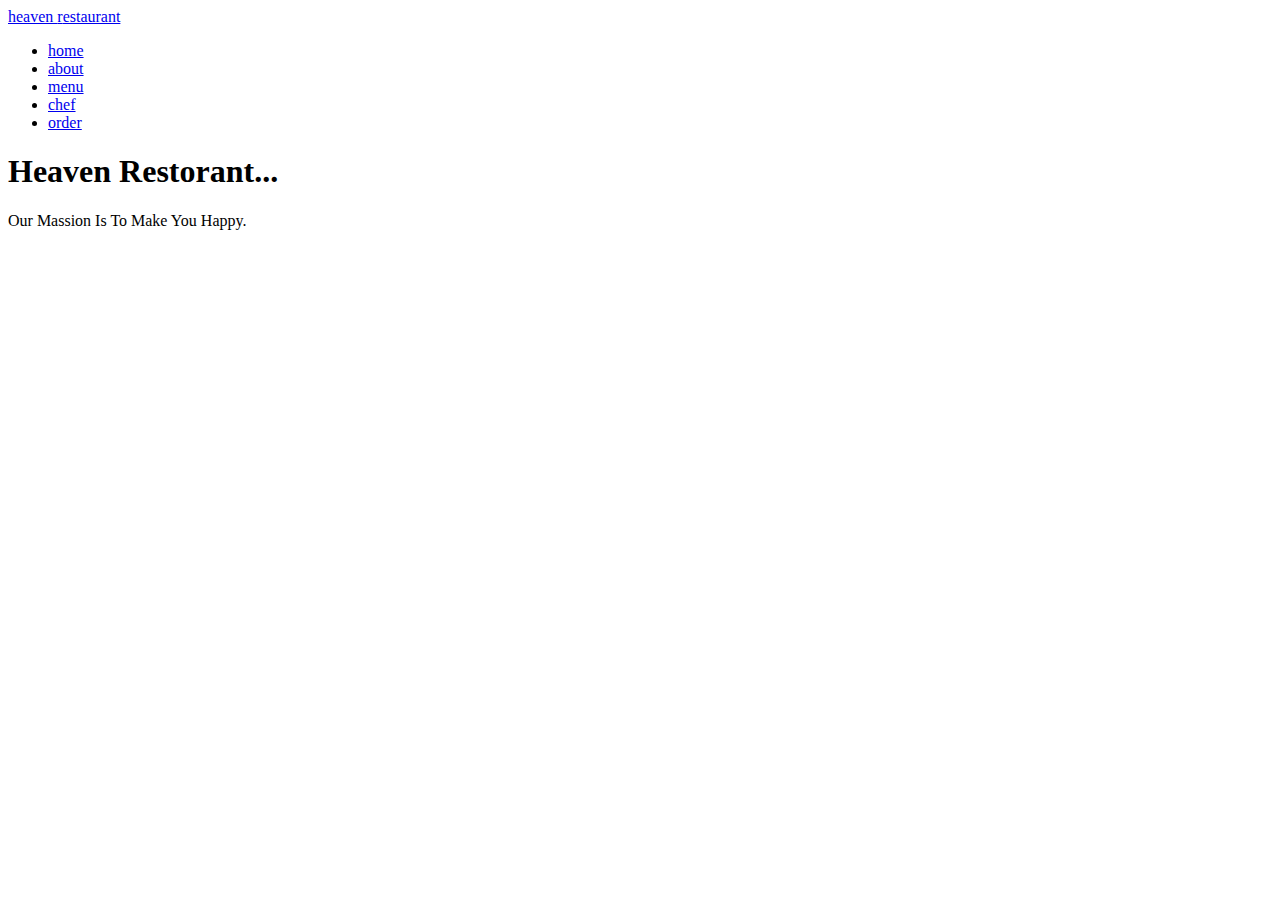
==== index.html @ de18f482 "Add files via upload" ====
<!DOCTYPE html>
<html lang="en">
<head>
    <meta charset="UTF-8">
    <meta http-equiv="X-UA-Compatible" content="IE=edge">
    <meta name="viewport" content="width=device-width, initial-scale=1.0">
    <title>heaven restaurant</title>
    <!-- main css file -->
    <link rel="stylesheet" href="css/master.css">
    <!-- font awesome library -->
    <link rel="stylesheet" href="css/all.min.css">
    <!-- to render elemnts -->
    <link rel="stylesheet" href="css/normalize.css">
    <!-- google fonts -->
    <link rel="preconnect" href="https://fonts.gstatic.com">
    <link 
       href="https://fonts.googleapis.com/css2?family=Work+Sans:wght@200;300;400;500;600;700;800&display=swap"
       rel="stylesheet">
    
</head>
<body>
    <!-- start header -->
    <section>
    <div class=header>
        <div class="container">
            <a href="index.html"class="brand"><span>h</span>eaven <span>r</span>estaurant</a>
                <div class=links>
                    <span class="icon">
                        <span></span>
                        <span></span>
                        <span></span>
                    </span>
                    <ul>
                        <li><a href="index.html">home</a></li>
                        <li><a href="index2.html">about</a></li>
                        <li><a href="index3.html">menu</a></li>
                        <li><a href="index4.html">chef</a></li>
                        <li><a href="order.html">order</a></li>
                    </ul>
                </div>
        </div>
    </div>
        <!-- start landing -->
        <div class="landing">
            <div class="intro">
                <h1>Heaven Restorant...</h1>
                <p>Our Massion Is To Make You Happy.</p>
            </div>
        </div>
    </section>
</body>
</html>
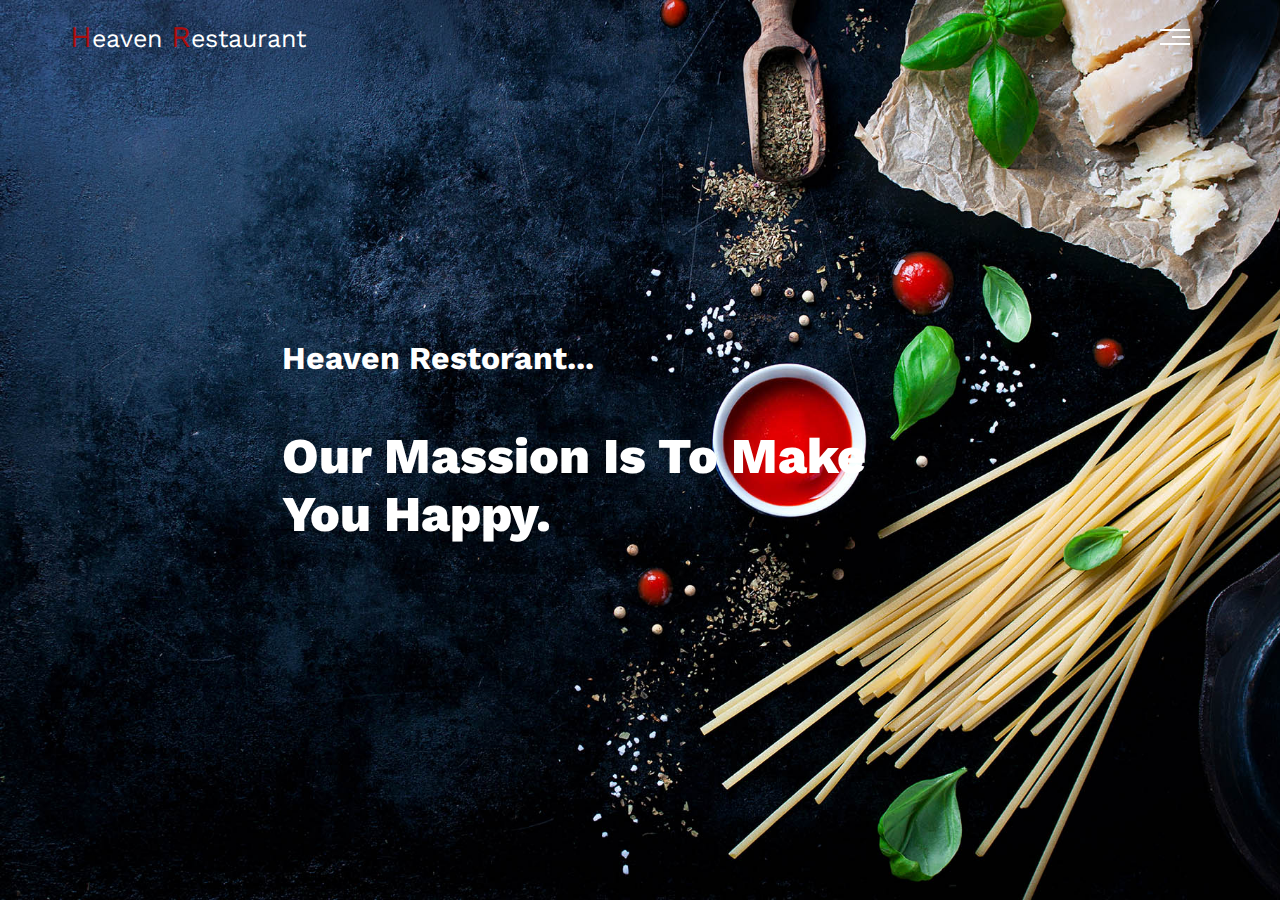
==== commit 576999ca: "Update index.html" ====
--- a/index.html
+++ b/index.html
@@ -6,7 +6,7 @@
     <meta name="viewport" content="width=device-width, initial-scale=1.0">
     <title>heaven restaurant</title>
     <!-- main css file -->
-    <link rel="stylesheet" href="css/master.css">
+    <link rel="stylesheet" href="css/index.css">
     <!-- font awesome library -->
     <link rel="stylesheet" href="css/all.min.css">
     <!-- to render elemnts -->
@@ -49,4 +49,4 @@
         </div>
     </section>
 </body>
-</html>+</html>
--- a/css/index.css
+++ b/css/index.css
@@ -0,0 +1,155 @@
+/* global rules */
+*{
+    -webkit-box-sizing: border-box;
+    -moz-box-sizing: border-box;
+    box-sizing: border-box;
+}
+body{
+    font-family: 'Work Sans', sans-serif;
+}
+
+.container{
+    
+    margin-right: auto;
+    margin-left: auto;
+
+    padding-left: 15px;
+    padding-right: 15px;
+}
+@media (min-width:400px){
+    .container{
+        width:380px;
+    }
+}
+@media (min-width:600px){
+    .container{
+        width:577px;
+    }
+}
+@media (min-width:990px){
+    .container{
+        width:970px;
+    }
+}
+@media (min-width:1200px){
+    .container{
+        width:1170px;
+    }
+}
+/* start header */
+.header{
+    padding: 20px;
+}
+.header .container{
+    display: flex;
+    justify-content: space-between;
+    align-items: center;
+}
+.links{
+    position: relative;
+}
+.header .links ul{
+    list-style-type:none;
+    padding: 0;
+    margin: 0;
+    background-color: rgb(148, 142, 142);
+    opacity: .9;
+    position: absolute;
+    right: 0;
+    min-width: 150px;
+    top:100% ;
+    display:none;
+
+}
+.header .links ul li a{
+    display:block;
+    padding: 15px;
+    text-decoration: none;
+    text-transform:capitalize;
+    color: white;
+    transition: .3s;
+    -webkit-transition:;
+    -moz-transition:;
+    -ms-transition:;
+    -o-transition:;
+}
+.header .links ul li a:hover{
+    padding-left: 25px;
+    color:rgb(172, 13, 13);
+    border-bottom: 2px solid rgb(172, 13, 13) ;
+}
+.header .links:hover .icon span:nth-child(2){
+    width: 100%;
+}
+.header .links:hover ul{
+        display: inline-block;
+}
+.header .container .brand{
+    text-transform: capitalize;
+    font-size: 25px;
+    text-decoration: none;
+    color:white;
+}
+.header .container .brand:hover{
+    color:rgb(172, 13, 13);
+}
+.header .container .brand span{
+    font-size: 30px;
+    color: rgb(172, 13, 13);
+}
+.header .container .links{
+    width: 50px;
+}
+.header .container .icon{
+    width:30px;
+    display: flex;
+    flex-wrap: wrap;
+    justify-content: flex-end;
+} 
+.header .container .icon span{
+    background-color: white;
+    height: 2px;
+}
+.header .container .icon span:first-child{
+    width: 100%;
+    margin-bottom: 5px;
+}
+.header .container .icon span:nth-child(2){
+    width: 60%;
+    margin-bottom: 5px;
+    transition: .3s;
+    -webkit-transition:;
+    -moz-transition:;
+    -ms-transition:;
+    -o-transition:;
+}
+.header .container .icon span:last-child{
+    margin-bottom: 0px;
+    width: 100%;
+}
+
+/* start landing */
+section{
+    background-image: url(slider-image3.jpg);
+    background-size:cover ;
+    height:100vh;
+    
+}
+
+.landing .intro{
+    position: absolute;
+    left:48%;
+    top:50%;
+    transform: translate(-50%, -48%);
+    -webkit-transform: translate(-50%, -48%);
+    -moz-transform: translate(-50%, -48%);
+    -ms-transform: translate(-50%, -48%);
+    -o-transform: translate(-50%, -48%);
+    color: white;
+}
+
+
+p{
+    font-weight: 800;
+    font-size: 50px;
+}
--- a/css/all.min.css
+++ b/css/all.min.css
@@ -0,0 +1,5 @@
+/*!
+ * Font Awesome Free 5.15.3 by @fontawesome - https://fontawesome.com
+ * License - https://fontawesome.com/license/free (Icons: CC BY 4.0, Fonts: SIL OFL 1.1, Code: MIT License)
+ */
+.fa,.fab,.fad,.fal,.far,.fas{-moz-osx-font-smoothing:grayscale;-webkit-font-smoothing:antialiased;display:inline-block;font-style:normal;font-variant:normal;text-rendering:auto;line-height:1}.fa-lg{font-size:1.33333em;line-height:.75em;vertical-align:-.0667em}.fa-xs{font-size:.75em}.fa-sm{font-size:.875em}.fa-1x{font-size:1em}.fa-2x{font-size:2em}.fa-3x{font-size:3em}.fa-4x{font-size:4em}.fa-5x{font-size:5em}.fa-6x{font-size:6em}.fa-7x{font-size:7em}.fa-8x{font-size:8em}.fa-9x{font-size:9em}.fa-10x{font-size:10em}.fa-fw{text-align:center;width:1.25em}.fa-ul{list-style-type:none;margin-left:2.5em;padding-left:0}.fa-ul>li{position:relative}.fa-li{left:-2em;position:absolute;text-align:center;width:2em;line-height:inherit}.fa-border{border:.08em solid #eee;border-radius:.1em;padding:.2em .25em .15em}.fa-pull-left{float:left}.fa-pull-right{float:right}.fa.fa-pull-left,.fab.fa-pull-left,.fal.fa-pull-left,.far.fa-pull-left,.fas.fa-pull-left{margin-right:.3em}.fa.fa-pull-right,.fab.fa-pull-right,.fal.fa-pull-right,.far.fa-pull-right,.fas.fa-pull-right{margin-left:.3em}.fa-spin{-webkit-animation:fa-spin 2s linear infinite;animation:fa-spin 2s linear infinite}.fa-pulse{-webkit-animation:fa-spin 1s steps(8) infinite;animation:fa-spin 1s steps(8) infinite}@-webkit-keyframes fa-spin{0%{-webkit-transform:rotate(0deg);transform:rotate(0deg)}to{-webkit-transform:rotate(1turn);transform:rotate(1turn)}}@keyframes fa-spin{0%{-webkit-transform:rotate(0deg);transform:rotate(0deg)}to{-webkit-transform:rotate(1turn);transform:rotate(1turn)}}.fa-rotate-90{-ms-filter:"progid:DXImageTransform.Microsoft.BasicImage(rotation=1)";-webkit-transform:rotate(90deg);transform:rotate(90deg)}.fa-rotate-180{-ms-filter:"progid:DXImageTransform.Microsoft.BasicImage(rotation=2)";-webkit-transform:rotate(180deg);transform:rotate(180deg)}.fa-rotate-270{-ms-filter:"progid:DXImageTransform.Microsoft.BasicImage(rotation=3)";-webkit-transform:rotate(270deg);transform:rotate(270deg)}.fa-flip-horizontal{-ms-filter:"progid:DXImageTransform.Microsoft.BasicImage(rotation=0, mirror=1)";-webkit-transform:scaleX(-1);transform:scaleX(-1)}.fa-flip-vertical{-webkit-transform:scaleY(-1);transform:scaleY(-1)}.fa-flip-both,.fa-flip-horizontal.fa-flip-vertical,.fa-flip-vertical{-ms-filter:"progid:DXImageTransform.Microsoft.BasicImage(rotation=2, mirror=1)"}.fa-flip-both,.fa-flip-horizontal.fa-flip-vertical{-webkit-transform:scale(-1);transform:scale(-1)}:root .fa-flip-both,:root .fa-flip-horizontal,:root .fa-flip-vertical,:root .fa-rotate-90,:root .fa-rotate-180,:root .fa-rotate-270{-webkit-filter:none;filter:none}.fa-stack{display:inline-block;height:2em;line-height:2em;position:relative;vertical-align:middle;width:2.5em}.fa-stack-1x,.fa-stack-2x{left:0;position:absolute;text-align:center;width:100%}.fa-stack-1x{line-height:inherit}.fa-stack-2x{font-size:2em}.fa-inverse{color:#fff}.fa-500px:before{content:"\f26e"}.fa-accessible-icon:before{content:"\f368"}.fa-accusoft:before{content:"\f369"}.fa-acquisitions-incorporated:before{content:"\f6af"}.fa-ad:before{content:"\f641"}.fa-address-book:before{content:"\f2b9"}.fa-address-card:before{content:"\f2bb"}.fa-adjust:before{content:"\f042"}.fa-adn:before{content:"\f170"}.fa-adversal:before{content:"\f36a"}.fa-affiliatetheme:before{content:"\f36b"}.fa-air-freshener:before{content:"\f5d0"}.fa-airbnb:before{content:"\f834"}.fa-algolia:before{content:"\f36c"}.fa-align-center:before{content:"\f037"}.fa-align-justify:before{content:"\f039"}.fa-align-left:before{content:"\f036"}.fa-align-right:before{content:"\f038"}.fa-alipay:before{content:"\f642"}.fa-allergies:before{content:"\f461"}.fa-amazon:before{content:"\f270"}.fa-amazon-pay:before{content:"\f42c"}.fa-ambulance:before{content:"\f0f9"}.fa-american-sign-language-interpreting:before{content:"\f2a3"}.fa-amilia:before{content:"\f36d"}.fa-anchor:before{content:"\f13d"}.fa-android:before{content:"\f17b"}.fa-angellist:before{content:"\f209"}.fa-angle-double-down:before{content:"\f103"}.fa-angle-double-left:before{content:"\f100"}.fa-angle-double-right:before{content:"\f101"}.fa-angle-double-up:before{content:"\f102"}.fa-angle-down:before{content:"\f107"}.fa-angle-left:before{content:"\f104"}.fa-angle-right:before{content:"\f105"}.fa-angle-up:before{content:"\f106"}.fa-angry:before{content:"\f556"}.fa-angrycreative:before{content:"\f36e"}.fa-angular:before{content:"\f420"}.fa-ankh:before{content:"\f644"}.fa-app-store:before{content:"\f36f"}.fa-app-store-ios:before{content:"\f370"}.fa-apper:before{content:"\f371"}.fa-apple:before{content:"\f179"}.fa-apple-alt:before{content:"\f5d1"}.fa-apple-pay:before{content:"\f415"}.fa-archive:before{content:"\f187"}.fa-archway:before{content:"\f557"}.fa-arrow-alt-circle-down:before{content:"\f358"}.fa-arrow-alt-circle-left:before{content:"\f359"}.fa-arrow-alt-circle-right:before{content:"\f35a"}.fa-arrow-alt-circle-up:before{content:"\f35b"}.fa-arrow-circle-down:before{content:"\f0ab"}.fa-arrow-circle-left:before{content:"\f0a8"}.fa-arrow-circle-right:before{content:"\f0a9"}.fa-arrow-circle-up:before{content:"\f0aa"}.fa-arrow-down:before{content:"\f063"}.fa-arrow-left:before{content:"\f060"}.fa-arrow-right:before{content:"\f061"}.fa-arrow-up:before{content:"\f062"}.fa-arrows-alt:before{content:"\f0b2"}.fa-arrows-alt-h:before{content:"\f337"}.fa-arrows-alt-v:before{content:"\f338"}.fa-artstation:before{content:"\f77a"}.fa-assistive-listening-systems:before{content:"\f2a2"}.fa-asterisk:before{content:"\f069"}.fa-asymmetrik:before{content:"\f372"}.fa-at:before{content:"\f1fa"}.fa-atlas:before{content:"\f558"}.fa-atlassian:before{content:"\f77b"}.fa-atom:before{content:"\f5d2"}.fa-audible:before{content:"\f373"}.fa-audio-description:before{content:"\f29e"}.fa-autoprefixer:before{content:"\f41c"}.fa-avianex:before{content:"\f374"}.fa-aviato:before{content:"\f421"}.fa-award:before{content:"\f559"}.fa-aws:before{content:"\f375"}.fa-baby:before{content:"\f77c"}.fa-baby-carriage:before{content:"\f77d"}.fa-backspace:before{content:"\f55a"}.fa-backward:before{content:"\f04a"}.fa-bacon:before{content:"\f7e5"}.fa-bacteria:before{content:"\e059"}.fa-bacterium:before{content:"\e05a"}.fa-bahai:before{content:"\f666"}.fa-balance-scale:before{content:"\f24e"}.fa-balance-scale-left:before{content:"\f515"}.fa-balance-scale-right:before{content:"\f516"}.fa-ban:before{content:"\f05e"}.fa-band-aid:before{content:"\f462"}.fa-bandcamp:before{content:"\f2d5"}.fa-barcode:before{content:"\f02a"}.fa-bars:before{content:"\f0c9"}.fa-baseball-ball:before{content:"\f433"}.fa-basketball-ball:before{content:"\f434"}.fa-bath:before{content:"\f2cd"}.fa-battery-empty:before{content:"\f244"}.fa-battery-full:before{content:"\f240"}.fa-battery-half:before{content:"\f242"}.fa-battery-quarter:before{content:"\f243"}.fa-battery-three-quarters:before{content:"\f241"}.fa-battle-net:before{content:"\f835"}.fa-bed:before{content:"\f236"}.fa-beer:before{content:"\f0fc"}.fa-behance:before{content:"\f1b4"}.fa-behance-square:before{content:"\f1b5"}.fa-bell:before{content:"\f0f3"}.fa-bell-slash:before{content:"\f1f6"}.fa-bezier-curve:before{content:"\f55b"}.fa-bible:before{content:"\f647"}.fa-bicycle:before{content:"\f206"}.fa-biking:before{content:"\f84a"}.fa-bimobject:before{content:"\f378"}.fa-binoculars:before{content:"\f1e5"}.fa-biohazard:before{content:"\f780"}.fa-birthday-cake:before{content:"\f1fd"}.fa-bitbucket:before{content:"\f171"}.fa-bitcoin:before{content:"\f379"}.fa-bity:before{content:"\f37a"}.fa-black-tie:before{content:"\f27e"}.fa-blackberry:before{content:"\f37b"}.fa-blender:before{content:"\f517"}.fa-blender-phone:before{content:"\f6b6"}.fa-blind:before{content:"\f29d"}.fa-blog:before{content:"\f781"}.fa-blogger:before{content:"\f37c"}.fa-blogger-b:before{content:"\f37d"}.fa-bluetooth:before{content:"\f293"}.fa-bluetooth-b:before{content:"\f294"}.fa-bold:before{content:"\f032"}.fa-bolt:before{content:"\f0e7"}.fa-bomb:before{content:"\f1e2"}.fa-bone:before{content:"\f5d7"}.fa-bong:before{content:"\f55c"}.fa-book:before{content:"\f02d"}.fa-book-dead:before{content:"\f6b7"}.fa-book-medical:before{content:"\f7e6"}.fa-book-open:before{content:"\f518"}.fa-book-reader:before{content:"\f5da"}.fa-bookmark:before{content:"\f02e"}.fa-bootstrap:before{content:"\f836"}.fa-border-all:before{content:"\f84c"}.fa-border-none:before{content:"\f850"}.fa-border-style:before{content:"\f853"}.fa-bowling-ball:before{content:"\f436"}.fa-box:before{content:"\f466"}.fa-box-open:before{content:"\f49e"}.fa-box-tissue:before{content:"\e05b"}.fa-boxes:before{content:"\f468"}.fa-braille:before{content:"\f2a1"}.fa-brain:before{content:"\f5dc"}.fa-bread-slice:before{content:"\f7ec"}.fa-briefcase:before{content:"\f0b1"}.fa-briefcase-medical:before{content:"\f469"}.fa-broadcast-tower:before{content:"\f519"}.fa-broom:before{content:"\f51a"}.fa-brush:before{content:"\f55d"}.fa-btc:before{content:"\f15a"}.fa-buffer:before{content:"\f837"}.fa-bug:before{content:"\f188"}.fa-building:before{content:"\f1ad"}.fa-bullhorn:before{content:"\f0a1"}.fa-bullseye:before{content:"\f140"}.fa-burn:before{content:"\f46a"}.fa-buromobelexperte:before{content:"\f37f"}.fa-bus:before{content:"\f207"}.fa-bus-alt:before{content:"\f55e"}.fa-business-time:before{content:"\f64a"}.fa-buy-n-large:before{content:"\f8a6"}.fa-buysellads:before{content:"\f20d"}.fa-calculator:before{content:"\f1ec"}.fa-calendar:before{content:"\f133"}.fa-calendar-alt:before{content:"\f073"}.fa-calendar-check:before{content:"\f274"}.fa-calendar-day:before{content:"\f783"}.fa-calendar-minus:before{content:"\f272"}.fa-calendar-plus:before{content:"\f271"}.fa-calendar-times:before{content:"\f273"}.fa-calendar-week:before{content:"\f784"}.fa-camera:before{content:"\f030"}.fa-camera-retro:before{content:"\f083"}.fa-campground:before{content:"\f6bb"}.fa-canadian-maple-leaf:before{content:"\f785"}.fa-candy-cane:before{content:"\f786"}.fa-cannabis:before{content:"\f55f"}.fa-capsules:before{content:"\f46b"}.fa-car:before{content:"\f1b9"}.fa-car-alt:before{content:"\f5de"}.fa-car-battery:before{content:"\f5df"}.fa-car-crash:before{content:"\f5e1"}.fa-car-side:before{content:"\f5e4"}.fa-caravan:before{content:"\f8ff"}.fa-caret-down:before{content:"\f0d7"}.fa-caret-left:before{content:"\f0d9"}.fa-caret-right:before{content:"\f0da"}.fa-caret-square-down:before{content:"\f150"}.fa-caret-square-left:before{content:"\f191"}.fa-caret-square-right:before{content:"\f152"}.fa-caret-square-up:before{content:"\f151"}.fa-caret-up:before{content:"\f0d8"}.fa-carrot:before{content:"\f787"}.fa-cart-arrow-down:before{content:"\f218"}.fa-cart-plus:before{content:"\f217"}.fa-cash-register:before{content:"\f788"}.fa-cat:before{content:"\f6be"}.fa-cc-amazon-pay:before{content:"\f42d"}.fa-cc-amex:before{content:"\f1f3"}.fa-cc-apple-pay:before{content:"\f416"}.fa-cc-diners-club:before{content:"\f24c"}.fa-cc-discover:before{content:"\f1f2"}.fa-cc-jcb:before{content:"\f24b"}.fa-cc-mastercard:before{content:"\f1f1"}.fa-cc-paypal:before{content:"\f1f4"}.fa-cc-stripe:before{content:"\f1f5"}.fa-cc-visa:before{content:"\f1f0"}.fa-centercode:before{content:"\f380"}.fa-centos:before{content:"\f789"}.fa-certificate:before{content:"\f0a3"}.fa-chair:before{content:"\f6c0"}.fa-chalkboard:before{content:"\f51b"}.fa-chalkboard-teacher:before{content:"\f51c"}.fa-charging-station:before{content:"\f5e7"}.fa-chart-area:before{content:"\f1fe"}.fa-chart-bar:before{content:"\f080"}.fa-chart-line:before{content:"\f201"}.fa-chart-pie:before{content:"\f200"}.fa-check:before{content:"\f00c"}.fa-check-circle:before{content:"\f058"}.fa-check-double:before{content:"\f560"}.fa-check-square:before{content:"\f14a"}.fa-cheese:before{content:"\f7ef"}.fa-chess:before{content:"\f439"}.fa-chess-bishop:before{content:"\f43a"}.fa-chess-board:before{content:"\f43c"}.fa-chess-king:before{content:"\f43f"}.fa-chess-knight:before{content:"\f441"}.fa-chess-pawn:before{content:"\f443"}.fa-chess-queen:before{content:"\f445"}.fa-chess-rook:before{content:"\f447"}.fa-chevron-circle-down:before{content:"\f13a"}.fa-chevron-circle-left:before{content:"\f137"}.fa-chevron-circle-right:before{content:"\f138"}.fa-chevron-circle-up:before{content:"\f139"}.fa-chevron-down:before{content:"\f078"}.fa-chevron-left:before{content:"\f053"}.fa-chevron-right:before{content:"\f054"}.fa-chevron-up:before{content:"\f077"}.fa-child:before{content:"\f1ae"}.fa-chrome:before{content:"\f268"}.fa-chromecast:before{content:"\f838"}.fa-church:before{content:"\f51d"}.fa-circle:before{content:"\f111"}.fa-circle-notch:before{content:"\f1ce"}.fa-city:before{content:"\f64f"}.fa-clinic-medical:before{content:"\f7f2"}.fa-clipboard:before{content:"\f328"}.fa-clipboard-check:before{content:"\f46c"}.fa-clipboard-list:before{content:"\f46d"}.fa-clock:before{content:"\f017"}.fa-clone:before{content:"\f24d"}.fa-closed-captioning:before{content:"\f20a"}.fa-cloud:before{content:"\f0c2"}.fa-cloud-download-alt:before{content:"\f381"}.fa-cloud-meatball:before{content:"\f73b"}.fa-cloud-moon:before{content:"\f6c3"}.fa-cloud-moon-rain:before{content:"\f73c"}.fa-cloud-rain:before{content:"\f73d"}.fa-cloud-showers-heavy:before{content:"\f740"}.fa-cloud-sun:before{content:"\f6c4"}.fa-cloud-sun-rain:before{content:"\f743"}.fa-cloud-upload-alt:before{content:"\f382"}.fa-cloudflare:before{content:"\e07d"}.fa-cloudscale:before{content:"\f383"}.fa-cloudsmith:before{content:"\f384"}.fa-cloudversify:before{content:"\f385"}.fa-cocktail:before{content:"\f561"}.fa-code:before{content:"\f121"}.fa-code-branch:before{content:"\f126"}.fa-codepen:before{content:"\f1cb"}.fa-codiepie:before{content:"\f284"}.fa-coffee:before{content:"\f0f4"}.fa-cog:before{content:"\f013"}.fa-cogs:before{content:"\f085"}.fa-coins:before{content:"\f51e"}.fa-columns:before{content:"\f0db"}.fa-comment:before{content:"\f075"}.fa-comment-alt:before{content:"\f27a"}.fa-comment-dollar:before{content:"\f651"}.fa-comment-dots:before{content:"\f4ad"}.fa-comment-medical:before{content:"\f7f5"}.fa-comment-slash:before{content:"\f4b3"}.fa-comments:before{content:"\f086"}.fa-comments-dollar:before{content:"\f653"}.fa-compact-disc:before{content:"\f51f"}.fa-compass:before{content:"\f14e"}.fa-compress:before{content:"\f066"}.fa-compress-alt:before{content:"\f422"}.fa-compress-arrows-alt:before{content:"\f78c"}.fa-concierge-bell:before{content:"\f562"}.fa-confluence:before{content:"\f78d"}.fa-connectdevelop:before{content:"\f20e"}.fa-contao:before{content:"\f26d"}.fa-cookie:before{content:"\f563"}.fa-cookie-bite:before{content:"\f564"}.fa-copy:before{content:"\f0c5"}.fa-copyright:before{content:"\f1f9"}.fa-cotton-bureau:before{content:"\f89e"}.fa-couch:before{content:"\f4b8"}.fa-cpanel:before{content:"\f388"}.fa-creative-commons:before{content:"\f25e"}.fa-creative-commons-by:before{content:"\f4e7"}.fa-creative-commons-nc:before{content:"\f4e8"}.fa-creative-commons-nc-eu:before{content:"\f4e9"}.fa-creative-commons-nc-jp:before{content:"\f4ea"}.fa-creative-commons-nd:before{content:"\f4eb"}.fa-creative-commons-pd:before{content:"\f4ec"}.fa-creative-commons-pd-alt:before{content:"\f4ed"}.fa-creative-commons-remix:before{content:"\f4ee"}.fa-creative-commons-sa:before{content:"\f4ef"}.fa-creative-commons-sampling:before{content:"\f4f0"}.fa-creative-commons-sampling-plus:before{content:"\f4f1"}.fa-creative-commons-share:before{content:"\f4f2"}.fa-creative-commons-zero:before{content:"\f4f3"}.fa-credit-card:before{content:"\f09d"}.fa-critical-role:before{content:"\f6c9"}.fa-crop:before{content:"\f125"}.fa-crop-alt:before{content:"\f565"}.fa-cross:before{content:"\f654"}.fa-crosshairs:before{content:"\f05b"}.fa-crow:before{content:"\f520"}.fa-crown:before{content:"\f521"}.fa-crutch:before{content:"\f7f7"}.fa-css3:before{content:"\f13c"}.fa-css3-alt:before{content:"\f38b"}.fa-cube:before{content:"\f1b2"}.fa-cubes:before{content:"\f1b3"}.fa-cut:before{content:"\f0c4"}.fa-cuttlefish:before{content:"\f38c"}.fa-d-and-d:before{content:"\f38d"}.fa-d-and-d-beyond:before{content:"\f6ca"}.fa-dailymotion:before{content:"\e052"}.fa-dashcube:before{content:"\f210"}.fa-database:before{content:"\f1c0"}.fa-deaf:before{content:"\f2a4"}.fa-deezer:before{content:"\e077"}.fa-delicious:before{content:"\f1a5"}.fa-democrat:before{content:"\f747"}.fa-deploydog:before{content:"\f38e"}.fa-deskpro:before{content:"\f38f"}.fa-desktop:before{content:"\f108"}.fa-dev:before{content:"\f6cc"}.fa-deviantart:before{content:"\f1bd"}.fa-dharmachakra:before{content:"\f655"}.fa-dhl:before{content:"\f790"}.fa-diagnoses:before{content:"\f470"}.fa-diaspora:before{content:"\f791"}.fa-dice:before{content:"\f522"}.fa-dice-d20:before{content:"\f6cf"}.fa-dice-d6:before{content:"\f6d1"}.fa-dice-five:before{content:"\f523"}.fa-dice-four:before{content:"\f524"}.fa-dice-one:before{content:"\f525"}.fa-dice-six:before{content:"\f526"}.fa-dice-three:before{content:"\f527"}.fa-dice-two:before{content:"\f528"}.fa-digg:before{content:"\f1a6"}.fa-digital-ocean:before{content:"\f391"}.fa-digital-tachograph:before{content:"\f566"}.fa-directions:before{content:"\f5eb"}.fa-discord:before{content:"\f392"}.fa-discourse:before{content:"\f393"}.fa-disease:before{content:"\f7fa"}.fa-divide:before{content:"\f529"}.fa-dizzy:before{content:"\f567"}.fa-dna:before{content:"\f471"}.fa-dochub:before{content:"\f394"}.fa-docker:before{content:"\f395"}.fa-dog:before{content:"\f6d3"}.fa-dollar-sign:before{content:"\f155"}.fa-dolly:before{content:"\f472"}.fa-dolly-flatbed:before{content:"\f474"}.fa-donate:before{content:"\f4b9"}.fa-door-closed:before{content:"\f52a"}.fa-door-open:before{content:"\f52b"}.fa-dot-circle:before{content:"\f192"}.fa-dove:before{content:"\f4ba"}.fa-download:before{content:"\f019"}.fa-draft2digital:before{content:"\f396"}.fa-drafting-compass:before{content:"\f568"}.fa-dragon:before{content:"\f6d5"}.fa-draw-polygon:before{content:"\f5ee"}.fa-dribbble:before{content:"\f17d"}.fa-dribbble-square:before{content:"\f397"}.fa-dropbox:before{content:"\f16b"}.fa-drum:before{content:"\f569"}.fa-drum-steelpan:before{content:"\f56a"}.fa-drumstick-bite:before{content:"\f6d7"}.fa-drupal:before{content:"\f1a9"}.fa-dumbbell:before{content:"\f44b"}.fa-dumpster:before{content:"\f793"}.fa-dumpster-fire:before{content:"\f794"}.fa-dungeon:before{content:"\f6d9"}.fa-dyalog:before{content:"\f399"}.fa-earlybirds:before{content:"\f39a"}.fa-ebay:before{content:"\f4f4"}.fa-edge:before{content:"\f282"}.fa-edge-legacy:before{content:"\e078"}.fa-edit:before{content:"\f044"}.fa-egg:before{content:"\f7fb"}.fa-eject:before{content:"\f052"}.fa-elementor:before{content:"\f430"}.fa-ellipsis-h:before{content:"\f141"}.fa-ellipsis-v:before{content:"\f142"}.fa-ello:before{content:"\f5f1"}.fa-ember:before{content:"\f423"}.fa-empire:before{content:"\f1d1"}.fa-envelope:before{content:"\f0e0"}.fa-envelope-open:before{content:"\f2b6"}.fa-envelope-open-text:before{content:"\f658"}.fa-envelope-square:before{content:"\f199"}.fa-envira:before{content:"\f299"}.fa-equals:before{content:"\f52c"}.fa-eraser:before{content:"\f12d"}.fa-erlang:before{content:"\f39d"}.fa-ethereum:before{content:"\f42e"}.fa-ethernet:before{content:"\f796"}.fa-etsy:before{content:"\f2d7"}.fa-euro-sign:before{content:"\f153"}.fa-evernote:before{content:"\f839"}.fa-exchange-alt:before{content:"\f362"}.fa-exclamation:before{content:"\f12a"}.fa-exclamation-circle:before{content:"\f06a"}.fa-exclamation-triangle:before{content:"\f071"}.fa-expand:before{content:"\f065"}.fa-expand-alt:before{content:"\f424"}.fa-expand-arrows-alt:before{content:"\f31e"}.fa-expeditedssl:before{content:"\f23e"}.fa-external-link-alt:before{content:"\f35d"}.fa-external-link-square-alt:before{content:"\f360"}.fa-eye:before{content:"\f06e"}.fa-eye-dropper:before{content:"\f1fb"}.fa-eye-slash:before{content:"\f070"}.fa-facebook:before{content:"\f09a"}.fa-facebook-f:before{content:"\f39e"}.fa-facebook-messenger:before{content:"\f39f"}.fa-facebook-square:before{content:"\f082"}.fa-fan:before{content:"\f863"}.fa-fantasy-flight-games:before{content:"\f6dc"}.fa-fast-backward:before{content:"\f049"}.fa-fast-forward:before{content:"\f050"}.fa-faucet:before{content:"\e005"}.fa-fax:before{content:"\f1ac"}.fa-feather:before{content:"\f52d"}.fa-feather-alt:before{content:"\f56b"}.fa-fedex:before{content:"\f797"}.fa-fedora:before{content:"\f798"}.fa-female:before{content:"\f182"}.fa-fighter-jet:before{content:"\f0fb"}.fa-figma:before{content:"\f799"}.fa-file:before{content:"\f15b"}.fa-file-alt:before{content:"\f15c"}.fa-file-archive:before{content:"\f1c6"}.fa-file-audio:before{content:"\f1c7"}.fa-file-code:before{content:"\f1c9"}.fa-file-contract:before{content:"\f56c"}.fa-file-csv:before{content:"\f6dd"}.fa-file-download:before{content:"\f56d"}.fa-file-excel:before{content:"\f1c3"}.fa-file-export:before{content:"\f56e"}.fa-file-image:before{content:"\f1c5"}.fa-file-import:before{content:"\f56f"}.fa-file-invoice:before{content:"\f570"}.fa-file-invoice-dollar:before{content:"\f571"}.fa-file-medical:before{content:"\f477"}.fa-file-medical-alt:before{content:"\f478"}.fa-file-pdf:before{content:"\f1c1"}.fa-file-powerpoint:before{content:"\f1c4"}.fa-file-prescription:before{content:"\f572"}.fa-file-signature:before{content:"\f573"}.fa-file-upload:before{content:"\f574"}.fa-file-video:before{content:"\f1c8"}.fa-file-word:before{content:"\f1c2"}.fa-fill:before{content:"\f575"}.fa-fill-drip:before{content:"\f576"}.fa-film:before{content:"\f008"}.fa-filter:before{content:"\f0b0"}.fa-fingerprint:before{content:"\f577"}.fa-fire:before{content:"\f06d"}.fa-fire-alt:before{content:"\f7e4"}.fa-fire-extinguisher:before{content:"\f134"}.fa-firefox:before{content:"\f269"}.fa-firefox-browser:before{content:"\e007"}.fa-first-aid:before{content:"\f479"}.fa-first-order:before{content:"\f2b0"}.fa-first-order-alt:before{content:"\f50a"}.fa-firstdraft:before{content:"\f3a1"}.fa-fish:before{content:"\f578"}.fa-fist-raised:before{content:"\f6de"}.fa-flag:before{content:"\f024"}.fa-flag-checkered:before{content:"\f11e"}.fa-flag-usa:before{content:"\f74d"}.fa-flask:before{content:"\f0c3"}.fa-flickr:before{content:"\f16e"}.fa-flipboard:before{content:"\f44d"}.fa-flushed:before{content:"\f579"}.fa-fly:before{content:"\f417"}.fa-folder:before{content:"\f07b"}.fa-folder-minus:before{content:"\f65d"}.fa-folder-open:before{content:"\f07c"}.fa-folder-plus:before{content:"\f65e"}.fa-font:before{content:"\f031"}.fa-font-awesome:before{content:"\f2b4"}.fa-font-awesome-alt:before{content:"\f35c"}.fa-font-awesome-flag:before{content:"\f425"}.fa-font-awesome-logo-full:before{content:"\f4e6"}.fa-fonticons:before{content:"\f280"}.fa-fonticons-fi:before{content:"\f3a2"}.fa-football-ball:before{content:"\f44e"}.fa-fort-awesome:before{content:"\f286"}.fa-fort-awesome-alt:before{content:"\f3a3"}.fa-forumbee:before{content:"\f211"}.fa-forward:before{content:"\f04e"}.fa-foursquare:before{content:"\f180"}.fa-free-code-camp:before{content:"\f2c5"}.fa-freebsd:before{content:"\f3a4"}.fa-frog:before{content:"\f52e"}.fa-frown:before{content:"\f119"}.fa-frown-open:before{content:"\f57a"}.fa-fulcrum:before{content:"\f50b"}.fa-funnel-dollar:before{content:"\f662"}.fa-futbol:before{content:"\f1e3"}.fa-galactic-republic:before{content:"\f50c"}.fa-galactic-senate:before{content:"\f50d"}.fa-gamepad:before{content:"\f11b"}.fa-gas-pump:before{content:"\f52f"}.fa-gavel:before{content:"\f0e3"}.fa-gem:before{content:"\f3a5"}.fa-genderless:before{content:"\f22d"}.fa-get-pocket:before{content:"\f265"}.fa-gg:before{content:"\f260"}.fa-gg-circle:before{content:"\f261"}.fa-ghost:before{content:"\f6e2"}.fa-gift:before{content:"\f06b"}.fa-gifts:before{content:"\f79c"}.fa-git:before{content:"\f1d3"}.fa-git-alt:before{content:"\f841"}.fa-git-square:before{content:"\f1d2"}.fa-github:before{content:"\f09b"}.fa-github-alt:before{content:"\f113"}.fa-github-square:before{content:"\f092"}.fa-gitkraken:before{content:"\f3a6"}.fa-gitlab:before{content:"\f296"}.fa-gitter:before{content:"\f426"}.fa-glass-cheers:before{content:"\f79f"}.fa-glass-martini:before{content:"\f000"}.fa-glass-martini-alt:before{content:"\f57b"}.fa-glass-whiskey:before{content:"\f7a0"}.fa-glasses:before{content:"\f530"}.fa-glide:before{content:"\f2a5"}.fa-glide-g:before{content:"\f2a6"}.fa-globe:before{content:"\f0ac"}.fa-globe-africa:before{content:"\f57c"}.fa-globe-americas:before{content:"\f57d"}.fa-globe-asia:before{content:"\f57e"}.fa-globe-europe:before{content:"\f7a2"}.fa-gofore:before{content:"\f3a7"}.fa-golf-ball:before{content:"\f450"}.fa-goodreads:before{content:"\f3a8"}.fa-goodreads-g:before{content:"\f3a9"}.fa-google:before{content:"\f1a0"}.fa-google-drive:before{content:"\f3aa"}.fa-google-pay:before{content:"\e079"}.fa-google-play:before{content:"\f3ab"}.fa-google-plus:before{content:"\f2b3"}.fa-google-plus-g:before{content:"\f0d5"}.fa-google-plus-square:before{content:"\f0d4"}.fa-google-wallet:before{content:"\f1ee"}.fa-gopuram:before{content:"\f664"}.fa-graduation-cap:before{content:"\f19d"}.fa-gratipay:before{content:"\f184"}.fa-grav:before{content:"\f2d6"}.fa-greater-than:before{content:"\f531"}.fa-greater-than-equal:before{content:"\f532"}.fa-grimace:before{content:"\f57f"}.fa-grin:before{content:"\f580"}.fa-grin-alt:before{content:"\f581"}.fa-grin-beam:before{content:"\f582"}.fa-grin-beam-sweat:before{content:"\f583"}.fa-grin-hearts:before{content:"\f584"}.fa-grin-squint:before{content:"\f585"}.fa-grin-squint-tears:before{content:"\f586"}.fa-grin-stars:before{content:"\f587"}.fa-grin-tears:before{content:"\f588"}.fa-grin-tongue:before{content:"\f589"}.fa-grin-tongue-squint:before{content:"\f58a"}.fa-grin-tongue-wink:before{content:"\f58b"}.fa-grin-wink:before{content:"\f58c"}.fa-grip-horizontal:before{content:"\f58d"}.fa-grip-lines:before{content:"\f7a4"}.fa-grip-lines-vertical:before{content:"\f7a5"}.fa-grip-vertical:before{content:"\f58e"}.fa-gripfire:before{content:"\f3ac"}.fa-grunt:before{content:"\f3ad"}.fa-guilded:before{content:"\e07e"}.fa-guitar:before{content:"\f7a6"}.fa-gulp:before{content:"\f3ae"}.fa-h-square:before{content:"\f0fd"}.fa-hacker-news:before{content:"\f1d4"}.fa-hacker-news-square:before{content:"\f3af"}.fa-hackerrank:before{content:"\f5f7"}.fa-hamburger:before{content:"\f805"}.fa-hammer:before{content:"\f6e3"}.fa-hamsa:before{content:"\f665"}.fa-hand-holding:before{content:"\f4bd"}.fa-hand-holding-heart:before{content:"\f4be"}.fa-hand-holding-medical:before{content:"\e05c"}.fa-hand-holding-usd:before{content:"\f4c0"}.fa-hand-holding-water:before{content:"\f4c1"}.fa-hand-lizard:before{content:"\f258"}.fa-hand-middle-finger:before{content:"\f806"}.fa-hand-paper:before{content:"\f256"}.fa-hand-peace:before{content:"\f25b"}.fa-hand-point-down:before{content:"\f0a7"}.fa-hand-point-left:before{content:"\f0a5"}.fa-hand-point-right:before{content:"\f0a4"}.fa-hand-point-up:before{content:"\f0a6"}.fa-hand-pointer:before{content:"\f25a"}.fa-hand-rock:before{content:"\f255"}.fa-hand-scissors:before{content:"\f257"}.fa-hand-sparkles:before{content:"\e05d"}.fa-hand-spock:before{content:"\f259"}.fa-hands:before{content:"\f4c2"}.fa-hands-helping:before{content:"\f4c4"}.fa-hands-wash:before{content:"\e05e"}.fa-handshake:before{content:"\f2b5"}.fa-handshake-alt-slash:before{content:"\e05f"}.fa-handshake-slash:before{content:"\e060"}.fa-hanukiah:before{content:"\f6e6"}.fa-hard-hat:before{content:"\f807"}.fa-hashtag:before{content:"\f292"}.fa-hat-cowboy:before{content:"\f8c0"}.fa-hat-cowboy-side:before{content:"\f8c1"}.fa-hat-wizard:before{content:"\f6e8"}.fa-hdd:before{content:"\f0a0"}.fa-head-side-cough:before{content:"\e061"}.fa-head-side-cough-slash:before{content:"\e062"}.fa-head-side-mask:before{content:"\e063"}.fa-head-side-virus:before{content:"\e064"}.fa-heading:before{content:"\f1dc"}.fa-headphones:before{content:"\f025"}.fa-headphones-alt:before{content:"\f58f"}.fa-headset:before{content:"\f590"}.fa-heart:before{content:"\f004"}.fa-heart-broken:before{content:"\f7a9"}.fa-heartbeat:before{content:"\f21e"}.fa-helicopter:before{content:"\f533"}.fa-highlighter:before{content:"\f591"}.fa-hiking:before{content:"\f6ec"}.fa-hippo:before{content:"\f6ed"}.fa-hips:before{content:"\f452"}.fa-hire-a-helper:before{content:"\f3b0"}.fa-history:before{content:"\f1da"}.fa-hive:before{content:"\e07f"}.fa-hockey-puck:before{content:"\f453"}.fa-holly-berry:before{content:"\f7aa"}.fa-home:before{content:"\f015"}.fa-hooli:before{content:"\f427"}.fa-hornbill:before{content:"\f592"}.fa-horse:before{content:"\f6f0"}.fa-horse-head:before{content:"\f7ab"}.fa-hospital:before{content:"\f0f8"}.fa-hospital-alt:before{content:"\f47d"}.fa-hospital-symbol:before{content:"\f47e"}.fa-hospital-user:before{content:"\f80d"}.fa-hot-tub:before{content:"\f593"}.fa-hotdog:before{content:"\f80f"}.fa-hotel:before{content:"\f594"}.fa-hotjar:before{content:"\f3b1"}.fa-hourglass:before{content:"\f254"}.fa-hourglass-end:before{content:"\f253"}.fa-hourglass-half:before{content:"\f252"}.fa-hourglass-start:before{content:"\f251"}.fa-house-damage:before{content:"\f6f1"}.fa-house-user:before{content:"\e065"}.fa-houzz:before{content:"\f27c"}.fa-hryvnia:before{content:"\f6f2"}.fa-html5:before{content:"\f13b"}.fa-hubspot:before{content:"\f3b2"}.fa-i-cursor:before{content:"\f246"}.fa-ice-cream:before{content:"\f810"}.fa-icicles:before{content:"\f7ad"}.fa-icons:before{content:"\f86d"}.fa-id-badge:before{content:"\f2c1"}.fa-id-card:before{content:"\f2c2"}.fa-id-card-alt:before{content:"\f47f"}.fa-ideal:before{content:"\e013"}.fa-igloo:before{content:"\f7ae"}.fa-image:before{content:"\f03e"}.fa-images:before{content:"\f302"}.fa-imdb:before{content:"\f2d8"}.fa-inbox:before{content:"\f01c"}.fa-indent:before{content:"\f03c"}.fa-industry:before{content:"\f275"}.fa-infinity:before{content:"\f534"}.fa-info:before{content:"\f129"}.fa-info-circle:before{content:"\f05a"}.fa-innosoft:before{content:"\e080"}.fa-instagram:before{content:"\f16d"}.fa-instagram-square:before{content:"\e055"}.fa-instalod:before{content:"\e081"}.fa-intercom:before{content:"\f7af"}.fa-internet-explorer:before{content:"\f26b"}.fa-invision:before{content:"\f7b0"}.fa-ioxhost:before{content:"\f208"}.fa-italic:before{content:"\f033"}.fa-itch-io:before{content:"\f83a"}.fa-itunes:before{content:"\f3b4"}.fa-itunes-note:before{content:"\f3b5"}.fa-java:before{content:"\f4e4"}.fa-jedi:before{content:"\f669"}.fa-jedi-order:before{content:"\f50e"}.fa-jenkins:before{content:"\f3b6"}.fa-jira:before{content:"\f7b1"}.fa-joget:before{content:"\f3b7"}.fa-joint:before{content:"\f595"}.fa-joomla:before{content:"\f1aa"}.fa-journal-whills:before{content:"\f66a"}.fa-js:before{content:"\f3b8"}.fa-js-square:before{content:"\f3b9"}.fa-jsfiddle:before{content:"\f1cc"}.fa-kaaba:before{content:"\f66b"}.fa-kaggle:before{content:"\f5fa"}.fa-key:before{content:"\f084"}.fa-keybase:before{content:"\f4f5"}.fa-keyboard:before{content:"\f11c"}.fa-keycdn:before{content:"\f3ba"}.fa-khanda:before{content:"\f66d"}.fa-kickstarter:before{content:"\f3bb"}.fa-kickstarter-k:before{content:"\f3bc"}.fa-kiss:before{content:"\f596"}.fa-kiss-beam:before{content:"\f597"}.fa-kiss-wink-heart:before{content:"\f598"}.fa-kiwi-bird:before{content:"\f535"}.fa-korvue:before{content:"\f42f"}.fa-landmark:before{content:"\f66f"}.fa-language:before{content:"\f1ab"}.fa-laptop:before{content:"\f109"}.fa-laptop-code:before{content:"\f5fc"}.fa-laptop-house:before{content:"\e066"}.fa-laptop-medical:before{content:"\f812"}.fa-laravel:before{content:"\f3bd"}.fa-lastfm:before{content:"\f202"}.fa-lastfm-square:before{content:"\f203"}.fa-laugh:before{content:"\f599"}.fa-laugh-beam:before{content:"\f59a"}.fa-laugh-squint:before{content:"\f59b"}.fa-laugh-wink:before{content:"\f59c"}.fa-layer-group:before{content:"\f5fd"}.fa-leaf:before{content:"\f06c"}.fa-leanpub:before{content:"\f212"}.fa-lemon:before{content:"\f094"}.fa-less:before{content:"\f41d"}.fa-less-than:before{content:"\f536"}.fa-less-than-equal:before{content:"\f537"}.fa-level-down-alt:before{content:"\f3be"}.fa-level-up-alt:before{content:"\f3bf"}.fa-life-ring:before{content:"\f1cd"}.fa-lightbulb:before{content:"\f0eb"}.fa-line:before{content:"\f3c0"}.fa-link:before{content:"\f0c1"}.fa-linkedin:before{content:"\f08c"}.fa-linkedin-in:before{content:"\f0e1"}.fa-linode:before{content:"\f2b8"}.fa-linux:before{content:"\f17c"}.fa-lira-sign:before{content:"\f195"}.fa-list:before{content:"\f03a"}.fa-list-alt:before{content:"\f022"}.fa-list-ol:before{content:"\f0cb"}.fa-list-ul:before{content:"\f0ca"}.fa-location-arrow:before{content:"\f124"}.fa-lock:before{content:"\f023"}.fa-lock-open:before{content:"\f3c1"}.fa-long-arrow-alt-down:before{content:"\f309"}.fa-long-arrow-alt-left:before{content:"\f30a"}.fa-long-arrow-alt-right:before{content:"\f30b"}.fa-long-arrow-alt-up:before{content:"\f30c"}.fa-low-vision:before{content:"\f2a8"}.fa-luggage-cart:before{content:"\f59d"}.fa-lungs:before{content:"\f604"}.fa-lungs-virus:before{content:"\e067"}.fa-lyft:before{content:"\f3c3"}.fa-magento:before{content:"\f3c4"}.fa-magic:before{content:"\f0d0"}.fa-magnet:before{content:"\f076"}.fa-mail-bulk:before{content:"\f674"}.fa-mailchimp:before{content:"\f59e"}.fa-male:before{content:"\f183"}.fa-mandalorian:before{content:"\f50f"}.fa-map:before{content:"\f279"}.fa-map-marked:before{content:"\f59f"}.fa-map-marked-alt:before{content:"\f5a0"}.fa-map-marker:before{content:"\f041"}.fa-map-marker-alt:before{content:"\f3c5"}.fa-map-pin:before{content:"\f276"}.fa-map-signs:before{content:"\f277"}.fa-markdown:before{content:"\f60f"}.fa-marker:before{content:"\f5a1"}.fa-mars:before{content:"\f222"}.fa-mars-double:before{content:"\f227"}.fa-mars-stroke:before{content:"\f229"}.fa-mars-stroke-h:before{content:"\f22b"}.fa-mars-stroke-v:before{content:"\f22a"}.fa-mask:before{content:"\f6fa"}.fa-mastodon:before{content:"\f4f6"}.fa-maxcdn:before{content:"\f136"}.fa-mdb:before{content:"\f8ca"}.fa-medal:before{content:"\f5a2"}.fa-medapps:before{content:"\f3c6"}.fa-medium:before{content:"\f23a"}.fa-medium-m:before{content:"\f3c7"}.fa-medkit:before{content:"\f0fa"}.fa-medrt:before{content:"\f3c8"}.fa-meetup:before{content:"\f2e0"}.fa-megaport:before{content:"\f5a3"}.fa-meh:before{content:"\f11a"}.fa-meh-blank:before{content:"\f5a4"}.fa-meh-rolling-eyes:before{content:"\f5a5"}.fa-memory:before{content:"\f538"}.fa-mendeley:before{content:"\f7b3"}.fa-menorah:before{content:"\f676"}.fa-mercury:before{content:"\f223"}.fa-meteor:before{content:"\f753"}.fa-microblog:before{content:"\e01a"}.fa-microchip:before{content:"\f2db"}.fa-microphone:before{content:"\f130"}.fa-microphone-alt:before{content:"\f3c9"}.fa-microphone-alt-slash:before{content:"\f539"}.fa-microphone-slash:before{content:"\f131"}.fa-microscope:before{content:"\f610"}.fa-microsoft:before{content:"\f3ca"}.fa-minus:before{content:"\f068"}.fa-minus-circle:before{content:"\f056"}.fa-minus-square:before{content:"\f146"}.fa-mitten:before{content:"\f7b5"}.fa-mix:before{content:"\f3cb"}.fa-mixcloud:before{content:"\f289"}.fa-mixer:before{content:"\e056"}.fa-mizuni:before{content:"\f3cc"}.fa-mobile:before{content:"\f10b"}.fa-mobile-alt:before{content:"\f3cd"}.fa-modx:before{content:"\f285"}.fa-monero:before{content:"\f3d0"}.fa-money-bill:before{content:"\f0d6"}.fa-money-bill-alt:before{content:"\f3d1"}.fa-money-bill-wave:before{content:"\f53a"}.fa-money-bill-wave-alt:before{content:"\f53b"}.fa-money-check:before{content:"\f53c"}.fa-money-check-alt:before{content:"\f53d"}.fa-monument:before{content:"\f5a6"}.fa-moon:before{content:"\f186"}.fa-mortar-pestle:before{content:"\f5a7"}.fa-mosque:before{content:"\f678"}.fa-motorcycle:before{content:"\f21c"}.fa-mountain:before{content:"\f6fc"}.fa-mouse:before{content:"\f8cc"}.fa-mouse-pointer:before{content:"\f245"}.fa-mug-hot:before{content:"\f7b6"}.fa-music:before{content:"\f001"}.fa-napster:before{content:"\f3d2"}.fa-neos:before{content:"\f612"}.fa-network-wired:before{content:"\f6ff"}.fa-neuter:before{content:"\f22c"}.fa-newspaper:before{content:"\f1ea"}.fa-nimblr:before{content:"\f5a8"}.fa-node:before{content:"\f419"}.fa-node-js:before{content:"\f3d3"}.fa-not-equal:before{content:"\f53e"}.fa-notes-medical:before{content:"\f481"}.fa-npm:before{content:"\f3d4"}.fa-ns8:before{content:"\f3d5"}.fa-nutritionix:before{content:"\f3d6"}.fa-object-group:before{content:"\f247"}.fa-object-ungroup:before{content:"\f248"}.fa-octopus-deploy:before{content:"\e082"}.fa-odnoklassniki:before{content:"\f263"}.fa-odnoklassniki-square:before{content:"\f264"}.fa-oil-can:before{content:"\f613"}.fa-old-republic:before{content:"\f510"}.fa-om:before{content:"\f679"}.fa-opencart:before{content:"\f23d"}.fa-openid:before{content:"\f19b"}.fa-opera:before{content:"\f26a"}.fa-optin-monster:before{content:"\f23c"}.fa-orcid:before{content:"\f8d2"}.fa-osi:before{content:"\f41a"}.fa-otter:before{content:"\f700"}.fa-outdent:before{content:"\f03b"}.fa-page4:before{content:"\f3d7"}.fa-pagelines:before{content:"\f18c"}.fa-pager:before{content:"\f815"}.fa-paint-brush:before{content:"\f1fc"}.fa-paint-roller:before{content:"\f5aa"}.fa-palette:before{content:"\f53f"}.fa-palfed:before{content:"\f3d8"}.fa-pallet:before{content:"\f482"}.fa-paper-plane:before{content:"\f1d8"}.fa-paperclip:before{content:"\f0c6"}.fa-parachute-box:before{content:"\f4cd"}.fa-paragraph:before{content:"\f1dd"}.fa-parking:before{content:"\f540"}.fa-passport:before{content:"\f5ab"}.fa-pastafarianism:before{content:"\f67b"}.fa-paste:before{content:"\f0ea"}.fa-patreon:before{content:"\f3d9"}.fa-pause:before{content:"\f04c"}.fa-pause-circle:before{content:"\f28b"}.fa-paw:before{content:"\f1b0"}.fa-paypal:before{content:"\f1ed"}.fa-peace:before{content:"\f67c"}.fa-pen:before{content:"\f304"}.fa-pen-alt:before{content:"\f305"}.fa-pen-fancy:before{content:"\f5ac"}.fa-pen-nib:before{content:"\f5ad"}.fa-pen-square:before{content:"\f14b"}.fa-pencil-alt:before{content:"\f303"}.fa-pencil-ruler:before{content:"\f5ae"}.fa-penny-arcade:before{content:"\f704"}.fa-people-arrows:before{content:"\e068"}.fa-people-carry:before{content:"\f4ce"}.fa-pepper-hot:before{content:"\f816"}.fa-perbyte:before{content:"\e083"}.fa-percent:before{content:"\f295"}.fa-percentage:before{content:"\f541"}.fa-periscope:before{content:"\f3da"}.fa-person-booth:before{content:"\f756"}.fa-phabricator:before{content:"\f3db"}.fa-phoenix-framework:before{content:"\f3dc"}.fa-phoenix-squadron:before{content:"\f511"}.fa-phone:before{content:"\f095"}.fa-phone-alt:before{content:"\f879"}.fa-phone-slash:before{content:"\f3dd"}.fa-phone-square:before{content:"\f098"}.fa-phone-square-alt:before{content:"\f87b"}.fa-phone-volume:before{content:"\f2a0"}.fa-photo-video:before{content:"\f87c"}.fa-php:before{content:"\f457"}.fa-pied-piper:before{content:"\f2ae"}.fa-pied-piper-alt:before{content:"\f1a8"}.fa-pied-piper-hat:before{content:"\f4e5"}.fa-pied-piper-pp:before{content:"\f1a7"}.fa-pied-piper-square:before{content:"\e01e"}.fa-piggy-bank:before{content:"\f4d3"}.fa-pills:before{content:"\f484"}.fa-pinterest:before{content:"\f0d2"}.fa-pinterest-p:before{content:"\f231"}.fa-pinterest-square:before{content:"\f0d3"}.fa-pizza-slice:before{content:"\f818"}.fa-place-of-worship:before{content:"\f67f"}.fa-plane:before{content:"\f072"}.fa-plane-arrival:before{content:"\f5af"}.fa-plane-departure:before{content:"\f5b0"}.fa-plane-slash:before{content:"\e069"}.fa-play:before{content:"\f04b"}.fa-play-circle:before{content:"\f144"}.fa-playstation:before{content:"\f3df"}.fa-plug:before{content:"\f1e6"}.fa-plus:before{content:"\f067"}.fa-plus-circle:before{content:"\f055"}.fa-plus-square:before{content:"\f0fe"}.fa-podcast:before{content:"\f2ce"}.fa-poll:before{content:"\f681"}.fa-poll-h:before{content:"\f682"}.fa-poo:before{content:"\f2fe"}.fa-poo-storm:before{content:"\f75a"}.fa-poop:before{content:"\f619"}.fa-portrait:before{content:"\f3e0"}.fa-pound-sign:before{content:"\f154"}.fa-power-off:before{content:"\f011"}.fa-pray:before{content:"\f683"}.fa-praying-hands:before{content:"\f684"}.fa-prescription:before{content:"\f5b1"}.fa-prescription-bottle:before{content:"\f485"}.fa-prescription-bottle-alt:before{content:"\f486"}.fa-print:before{content:"\f02f"}.fa-procedures:before{content:"\f487"}.fa-product-hunt:before{content:"\f288"}.fa-project-diagram:before{content:"\f542"}.fa-pump-medical:before{content:"\e06a"}.fa-pump-soap:before{content:"\e06b"}.fa-pushed:before{content:"\f3e1"}.fa-puzzle-piece:before{content:"\f12e"}.fa-python:before{content:"\f3e2"}.fa-qq:before{content:"\f1d6"}.fa-qrcode:before{content:"\f029"}.fa-question:before{content:"\f128"}.fa-question-circle:before{content:"\f059"}.fa-quidditch:before{content:"\f458"}.fa-quinscape:before{content:"\f459"}.fa-quora:before{content:"\f2c4"}.fa-quote-left:before{content:"\f10d"}.fa-quote-right:before{content:"\f10e"}.fa-quran:before{content:"\f687"}.fa-r-project:before{content:"\f4f7"}.fa-radiation:before{content:"\f7b9"}.fa-radiation-alt:before{content:"\f7ba"}.fa-rainbow:before{content:"\f75b"}.fa-random:before{content:"\f074"}.fa-raspberry-pi:before{content:"\f7bb"}.fa-ravelry:before{content:"\f2d9"}.fa-react:before{content:"\f41b"}.fa-reacteurope:before{content:"\f75d"}.fa-readme:before{content:"\f4d5"}.fa-rebel:before{content:"\f1d0"}.fa-receipt:before{content:"\f543"}.fa-record-vinyl:before{content:"\f8d9"}.fa-recycle:before{content:"\f1b8"}.fa-red-river:before{content:"\f3e3"}.fa-reddit:before{content:"\f1a1"}.fa-reddit-alien:before{content:"\f281"}.fa-reddit-square:before{content:"\f1a2"}.fa-redhat:before{content:"\f7bc"}.fa-redo:before{content:"\f01e"}.fa-redo-alt:before{content:"\f2f9"}.fa-registered:before{content:"\f25d"}.fa-remove-format:before{content:"\f87d"}.fa-renren:before{content:"\f18b"}.fa-reply:before{content:"\f3e5"}.fa-reply-all:before{content:"\f122"}.fa-replyd:before{content:"\f3e6"}.fa-republican:before{content:"\f75e"}.fa-researchgate:before{content:"\f4f8"}.fa-resolving:before{content:"\f3e7"}.fa-restroom:before{content:"\f7bd"}.fa-retweet:before{content:"\f079"}.fa-rev:before{content:"\f5b2"}.fa-ribbon:before{content:"\f4d6"}.fa-ring:before{content:"\f70b"}.fa-road:before{content:"\f018"}.fa-robot:before{content:"\f544"}.fa-rocket:before{content:"\f135"}.fa-rocketchat:before{content:"\f3e8"}.fa-rockrms:before{content:"\f3e9"}.fa-route:before{content:"\f4d7"}.fa-rss:before{content:"\f09e"}.fa-rss-square:before{content:"\f143"}.fa-ruble-sign:before{content:"\f158"}.fa-ruler:before{content:"\f545"}.fa-ruler-combined:before{content:"\f546"}.fa-ruler-horizontal:before{content:"\f547"}.fa-ruler-vertical:before{content:"\f548"}.fa-running:before{content:"\f70c"}.fa-rupee-sign:before{content:"\f156"}.fa-rust:before{content:"\e07a"}.fa-sad-cry:before{content:"\f5b3"}.fa-sad-tear:before{content:"\f5b4"}.fa-safari:before{content:"\f267"}.fa-salesforce:before{content:"\f83b"}.fa-sass:before{content:"\f41e"}.fa-satellite:before{content:"\f7bf"}.fa-satellite-dish:before{content:"\f7c0"}.fa-save:before{content:"\f0c7"}.fa-schlix:before{content:"\f3ea"}.fa-school:before{content:"\f549"}.fa-screwdriver:before{content:"\f54a"}.fa-scribd:before{content:"\f28a"}.fa-scroll:before{content:"\f70e"}.fa-sd-card:before{content:"\f7c2"}.fa-search:before{content:"\f002"}.fa-search-dollar:before{content:"\f688"}.fa-search-location:before{content:"\f689"}.fa-search-minus:before{content:"\f010"}.fa-search-plus:before{content:"\f00e"}.fa-searchengin:before{content:"\f3eb"}.fa-seedling:before{content:"\f4d8"}.fa-sellcast:before{content:"\f2da"}.fa-sellsy:before{content:"\f213"}.fa-server:before{content:"\f233"}.fa-servicestack:before{content:"\f3ec"}.fa-shapes:before{content:"\f61f"}.fa-share:before{content:"\f064"}.fa-share-alt:before{content:"\f1e0"}.fa-share-alt-square:before{content:"\f1e1"}.fa-share-square:before{content:"\f14d"}.fa-shekel-sign:before{content:"\f20b"}.fa-shield-alt:before{content:"\f3ed"}.fa-shield-virus:before{content:"\e06c"}.fa-ship:before{content:"\f21a"}.fa-shipping-fast:before{content:"\f48b"}.fa-shirtsinbulk:before{content:"\f214"}.fa-shoe-prints:before{content:"\f54b"}.fa-shopify:before{content:"\e057"}.fa-shopping-bag:before{content:"\f290"}.fa-shopping-basket:before{content:"\f291"}.fa-shopping-cart:before{content:"\f07a"}.fa-shopware:before{content:"\f5b5"}.fa-shower:before{content:"\f2cc"}.fa-shuttle-van:before{content:"\f5b6"}.fa-sign:before{content:"\f4d9"}.fa-sign-in-alt:before{content:"\f2f6"}.fa-sign-language:before{content:"\f2a7"}.fa-sign-out-alt:before{content:"\f2f5"}.fa-signal:before{content:"\f012"}.fa-signature:before{content:"\f5b7"}.fa-sim-card:before{content:"\f7c4"}.fa-simplybuilt:before{content:"\f215"}.fa-sink:before{content:"\e06d"}.fa-sistrix:before{content:"\f3ee"}.fa-sitemap:before{content:"\f0e8"}.fa-sith:before{content:"\f512"}.fa-skating:before{content:"\f7c5"}.fa-sketch:before{content:"\f7c6"}.fa-skiing:before{content:"\f7c9"}.fa-skiing-nordic:before{content:"\f7ca"}.fa-skull:before{content:"\f54c"}.fa-skull-crossbones:before{content:"\f714"}.fa-skyatlas:before{content:"\f216"}.fa-skype:before{content:"\f17e"}.fa-slack:before{content:"\f198"}.fa-slack-hash:before{content:"\f3ef"}.fa-slash:before{content:"\f715"}.fa-sleigh:before{content:"\f7cc"}.fa-sliders-h:before{content:"\f1de"}.fa-slideshare:before{content:"\f1e7"}.fa-smile:before{content:"\f118"}.fa-smile-beam:before{content:"\f5b8"}.fa-smile-wink:before{content:"\f4da"}.fa-smog:before{content:"\f75f"}.fa-smoking:before{content:"\f48d"}.fa-smoking-ban:before{content:"\f54d"}.fa-sms:before{content:"\f7cd"}.fa-snapchat:before{content:"\f2ab"}.fa-snapchat-ghost:before{content:"\f2ac"}.fa-snapchat-square:before{content:"\f2ad"}.fa-snowboarding:before{content:"\f7ce"}.fa-snowflake:before{content:"\f2dc"}.fa-snowman:before{content:"\f7d0"}.fa-snowplow:before{content:"\f7d2"}.fa-soap:before{content:"\e06e"}.fa-socks:before{content:"\f696"}.fa-solar-panel:before{content:"\f5ba"}.fa-sort:before{content:"\f0dc"}.fa-sort-alpha-down:before{content:"\f15d"}.fa-sort-alpha-down-alt:before{content:"\f881"}.fa-sort-alpha-up:before{content:"\f15e"}.fa-sort-alpha-up-alt:before{content:"\f882"}.fa-sort-amount-down:before{content:"\f160"}.fa-sort-amount-down-alt:before{content:"\f884"}.fa-sort-amount-up:before{content:"\f161"}.fa-sort-amount-up-alt:before{content:"\f885"}.fa-sort-down:before{content:"\f0dd"}.fa-sort-numeric-down:before{content:"\f162"}.fa-sort-numeric-down-alt:before{content:"\f886"}.fa-sort-numeric-up:before{content:"\f163"}.fa-sort-numeric-up-alt:before{content:"\f887"}.fa-sort-up:before{content:"\f0de"}.fa-soundcloud:before{content:"\f1be"}.fa-sourcetree:before{content:"\f7d3"}.fa-spa:before{content:"\f5bb"}.fa-space-shuttle:before{content:"\f197"}.fa-speakap:before{content:"\f3f3"}.fa-speaker-deck:before{content:"\f83c"}.fa-spell-check:before{content:"\f891"}.fa-spider:before{content:"\f717"}.fa-spinner:before{content:"\f110"}.fa-splotch:before{content:"\f5bc"}.fa-spotify:before{content:"\f1bc"}.fa-spray-can:before{content:"\f5bd"}.fa-square:before{content:"\f0c8"}.fa-square-full:before{content:"\f45c"}.fa-square-root-alt:before{content:"\f698"}.fa-squarespace:before{content:"\f5be"}.fa-stack-exchange:before{content:"\f18d"}.fa-stack-overflow:before{content:"\f16c"}.fa-stackpath:before{content:"\f842"}.fa-stamp:before{content:"\f5bf"}.fa-star:before{content:"\f005"}.fa-star-and-crescent:before{content:"\f699"}.fa-star-half:before{content:"\f089"}.fa-star-half-alt:before{content:"\f5c0"}.fa-star-of-david:before{content:"\f69a"}.fa-star-of-life:before{content:"\f621"}.fa-staylinked:before{content:"\f3f5"}.fa-steam:before{content:"\f1b6"}.fa-steam-square:before{content:"\f1b7"}.fa-steam-symbol:before{content:"\f3f6"}.fa-step-backward:before{content:"\f048"}.fa-step-forward:before{content:"\f051"}.fa-stethoscope:before{content:"\f0f1"}.fa-sticker-mule:before{content:"\f3f7"}.fa-sticky-note:before{content:"\f249"}.fa-stop:before{content:"\f04d"}.fa-stop-circle:before{content:"\f28d"}.fa-stopwatch:before{content:"\f2f2"}.fa-stopwatch-20:before{content:"\e06f"}.fa-store:before{content:"\f54e"}.fa-store-alt:before{content:"\f54f"}.fa-store-alt-slash:before{content:"\e070"}.fa-store-slash:before{content:"\e071"}.fa-strava:before{content:"\f428"}.fa-stream:before{content:"\f550"}.fa-street-view:before{content:"\f21d"}.fa-strikethrough:before{content:"\f0cc"}.fa-stripe:before{content:"\f429"}.fa-stripe-s:before{content:"\f42a"}.fa-stroopwafel:before{content:"\f551"}.fa-studiovinari:before{content:"\f3f8"}.fa-stumbleupon:before{content:"\f1a4"}.fa-stumbleupon-circle:before{content:"\f1a3"}.fa-subscript:before{content:"\f12c"}.fa-subway:before{content:"\f239"}.fa-suitcase:before{content:"\f0f2"}.fa-suitcase-rolling:before{content:"\f5c1"}.fa-sun:before{content:"\f185"}.fa-superpowers:before{content:"\f2dd"}.fa-superscript:before{content:"\f12b"}.fa-supple:before{content:"\f3f9"}.fa-surprise:before{content:"\f5c2"}.fa-suse:before{content:"\f7d6"}.fa-swatchbook:before{content:"\f5c3"}.fa-swift:before{content:"\f8e1"}.fa-swimmer:before{content:"\f5c4"}.fa-swimming-pool:before{content:"\f5c5"}.fa-symfony:before{content:"\f83d"}.fa-synagogue:before{content:"\f69b"}.fa-sync:before{content:"\f021"}.fa-sync-alt:before{content:"\f2f1"}.fa-syringe:before{content:"\f48e"}.fa-table:before{content:"\f0ce"}.fa-table-tennis:before{content:"\f45d"}.fa-tablet:before{content:"\f10a"}.fa-tablet-alt:before{content:"\f3fa"}.fa-tablets:before{content:"\f490"}.fa-tachometer-alt:before{content:"\f3fd"}.fa-tag:before{content:"\f02b"}.fa-tags:before{content:"\f02c"}.fa-tape:before{content:"\f4db"}.fa-tasks:before{content:"\f0ae"}.fa-taxi:before{content:"\f1ba"}.fa-teamspeak:before{content:"\f4f9"}.fa-teeth:before{content:"\f62e"}.fa-teeth-open:before{content:"\f62f"}.fa-telegram:before{content:"\f2c6"}.fa-telegram-plane:before{content:"\f3fe"}.fa-temperature-high:before{content:"\f769"}.fa-temperature-low:before{content:"\f76b"}.fa-tencent-weibo:before{content:"\f1d5"}.fa-tenge:before{content:"\f7d7"}.fa-terminal:before{content:"\f120"}.fa-text-height:before{content:"\f034"}.fa-text-width:before{content:"\f035"}.fa-th:before{content:"\f00a"}.fa-th-large:before{content:"\f009"}.fa-th-list:before{content:"\f00b"}.fa-the-red-yeti:before{content:"\f69d"}.fa-theater-masks:before{content:"\f630"}.fa-themeco:before{content:"\f5c6"}.fa-themeisle:before{content:"\f2b2"}.fa-thermometer:before{content:"\f491"}.fa-thermometer-empty:before{content:"\f2cb"}.fa-thermometer-full:before{content:"\f2c7"}.fa-thermometer-half:before{content:"\f2c9"}.fa-thermometer-quarter:before{content:"\f2ca"}.fa-thermometer-three-quarters:before{content:"\f2c8"}.fa-think-peaks:before{content:"\f731"}.fa-thumbs-down:before{content:"\f165"}.fa-thumbs-up:before{content:"\f164"}.fa-thumbtack:before{content:"\f08d"}.fa-ticket-alt:before{content:"\f3ff"}.fa-tiktok:before{content:"\e07b"}.fa-times:before{content:"\f00d"}.fa-times-circle:before{content:"\f057"}.fa-tint:before{content:"\f043"}.fa-tint-slash:before{content:"\f5c7"}.fa-tired:before{content:"\f5c8"}.fa-toggle-off:before{content:"\f204"}.fa-toggle-on:before{content:"\f205"}.fa-toilet:before{content:"\f7d8"}.fa-toilet-paper:before{content:"\f71e"}.fa-toilet-paper-slash:before{content:"\e072"}.fa-toolbox:before{content:"\f552"}.fa-tools:before{content:"\f7d9"}.fa-tooth:before{content:"\f5c9"}.fa-torah:before{content:"\f6a0"}.fa-torii-gate:before{content:"\f6a1"}.fa-tractor:before{content:"\f722"}.fa-trade-federation:before{content:"\f513"}.fa-trademark:before{content:"\f25c"}.fa-traffic-light:before{content:"\f637"}.fa-trailer:before{content:"\e041"}.fa-train:before{content:"\f238"}.fa-tram:before{content:"\f7da"}.fa-transgender:before{content:"\f224"}.fa-transgender-alt:before{content:"\f225"}.fa-trash:before{content:"\f1f8"}.fa-trash-alt:before{content:"\f2ed"}.fa-trash-restore:before{content:"\f829"}.fa-trash-restore-alt:before{content:"\f82a"}.fa-tree:before{content:"\f1bb"}.fa-trello:before{content:"\f181"}.fa-tripadvisor:before{content:"\f262"}.fa-trophy:before{content:"\f091"}.fa-truck:before{content:"\f0d1"}.fa-truck-loading:before{content:"\f4de"}.fa-truck-monster:before{content:"\f63b"}.fa-truck-moving:before{content:"\f4df"}.fa-truck-pickup:before{content:"\f63c"}.fa-tshirt:before{content:"\f553"}.fa-tty:before{content:"\f1e4"}.fa-tumblr:before{content:"\f173"}.fa-tumblr-square:before{content:"\f174"}.fa-tv:before{content:"\f26c"}.fa-twitch:before{content:"\f1e8"}.fa-twitter:before{content:"\f099"}.fa-twitter-square:before{content:"\f081"}.fa-typo3:before{content:"\f42b"}.fa-uber:before{content:"\f402"}.fa-ubuntu:before{content:"\f7df"}.fa-uikit:before{content:"\f403"}.fa-umbraco:before{content:"\f8e8"}.fa-umbrella:before{content:"\f0e9"}.fa-umbrella-beach:before{content:"\f5ca"}.fa-uncharted:before{content:"\e084"}.fa-underline:before{content:"\f0cd"}.fa-undo:before{content:"\f0e2"}.fa-undo-alt:before{content:"\f2ea"}.fa-uniregistry:before{content:"\f404"}.fa-unity:before{content:"\e049"}.fa-universal-access:before{content:"\f29a"}.fa-university:before{content:"\f19c"}.fa-unlink:before{content:"\f127"}.fa-unlock:before{content:"\f09c"}.fa-unlock-alt:before{content:"\f13e"}.fa-unsplash:before{content:"\e07c"}.fa-untappd:before{content:"\f405"}.fa-upload:before{content:"\f093"}.fa-ups:before{content:"\f7e0"}.fa-usb:before{content:"\f287"}.fa-user:before{content:"\f007"}.fa-user-alt:before{content:"\f406"}.fa-user-alt-slash:before{content:"\f4fa"}.fa-user-astronaut:before{content:"\f4fb"}.fa-user-check:before{content:"\f4fc"}.fa-user-circle:before{content:"\f2bd"}.fa-user-clock:before{content:"\f4fd"}.fa-user-cog:before{content:"\f4fe"}.fa-user-edit:before{content:"\f4ff"}.fa-user-friends:before{content:"\f500"}.fa-user-graduate:before{content:"\f501"}.fa-user-injured:before{content:"\f728"}.fa-user-lock:before{content:"\f502"}.fa-user-md:before{content:"\f0f0"}.fa-user-minus:before{content:"\f503"}.fa-user-ninja:before{content:"\f504"}.fa-user-nurse:before{content:"\f82f"}.fa-user-plus:before{content:"\f234"}.fa-user-secret:before{content:"\f21b"}.fa-user-shield:before{content:"\f505"}.fa-user-slash:before{content:"\f506"}.fa-user-tag:before{content:"\f507"}.fa-user-tie:before{content:"\f508"}.fa-user-times:before{content:"\f235"}.fa-users:before{content:"\f0c0"}.fa-users-cog:before{content:"\f509"}.fa-users-slash:before{content:"\e073"}.fa-usps:before{content:"\f7e1"}.fa-ussunnah:before{content:"\f407"}.fa-utensil-spoon:before{content:"\f2e5"}.fa-utensils:before{content:"\f2e7"}.fa-vaadin:before{content:"\f408"}.fa-vector-square:before{content:"\f5cb"}.fa-venus:before{content:"\f221"}.fa-venus-double:before{content:"\f226"}.fa-venus-mars:before{content:"\f228"}.fa-vest:before{content:"\e085"}.fa-vest-patches:before{content:"\e086"}.fa-viacoin:before{content:"\f237"}.fa-viadeo:before{content:"\f2a9"}.fa-viadeo-square:before{content:"\f2aa"}.fa-vial:before{content:"\f492"}.fa-vials:before{content:"\f493"}.fa-viber:before{content:"\f409"}.fa-video:before{content:"\f03d"}.fa-video-slash:before{content:"\f4e2"}.fa-vihara:before{content:"\f6a7"}.fa-vimeo:before{content:"\f40a"}.fa-vimeo-square:before{content:"\f194"}.fa-vimeo-v:before{content:"\f27d"}.fa-vine:before{content:"\f1ca"}.fa-virus:before{content:"\e074"}.fa-virus-slash:before{content:"\e075"}.fa-viruses:before{content:"\e076"}.fa-vk:before{content:"\f189"}.fa-vnv:before{content:"\f40b"}.fa-voicemail:before{content:"\f897"}.fa-volleyball-ball:before{content:"\f45f"}.fa-volume-down:before{content:"\f027"}.fa-volume-mute:before{content:"\f6a9"}.fa-volume-off:before{content:"\f026"}.fa-volume-up:before{content:"\f028"}.fa-vote-yea:before{content:"\f772"}.fa-vr-cardboard:before{content:"\f729"}.fa-vuejs:before{content:"\f41f"}.fa-walking:before{content:"\f554"}.fa-wallet:before{content:"\f555"}.fa-warehouse:before{content:"\f494"}.fa-watchman-monitoring:before{content:"\e087"}.fa-water:before{content:"\f773"}.fa-wave-square:before{content:"\f83e"}.fa-waze:before{content:"\f83f"}.fa-weebly:before{content:"\f5cc"}.fa-weibo:before{content:"\f18a"}.fa-weight:before{content:"\f496"}.fa-weight-hanging:before{content:"\f5cd"}.fa-weixin:before{content:"\f1d7"}.fa-whatsapp:before{content:"\f232"}.fa-whatsapp-square:before{content:"\f40c"}.fa-wheelchair:before{content:"\f193"}.fa-whmcs:before{content:"\f40d"}.fa-wifi:before{content:"\f1eb"}.fa-wikipedia-w:before{content:"\f266"}.fa-wind:before{content:"\f72e"}.fa-window-close:before{content:"\f410"}.fa-window-maximize:before{content:"\f2d0"}.fa-window-minimize:before{content:"\f2d1"}.fa-window-restore:before{content:"\f2d2"}.fa-windows:before{content:"\f17a"}.fa-wine-bottle:before{content:"\f72f"}.fa-wine-glass:before{content:"\f4e3"}.fa-wine-glass-alt:before{content:"\f5ce"}.fa-wix:before{content:"\f5cf"}.fa-wizards-of-the-coast:before{content:"\f730"}.fa-wodu:before{content:"\e088"}.fa-wolf-pack-battalion:before{content:"\f514"}.fa-won-sign:before{content:"\f159"}.fa-wordpress:before{content:"\f19a"}.fa-wordpress-simple:before{content:"\f411"}.fa-wpbeginner:before{content:"\f297"}.fa-wpexplorer:before{content:"\f2de"}.fa-wpforms:before{content:"\f298"}.fa-wpressr:before{content:"\f3e4"}.fa-wrench:before{content:"\f0ad"}.fa-x-ray:before{content:"\f497"}.fa-xbox:before{content:"\f412"}.fa-xing:before{content:"\f168"}.fa-xing-square:before{content:"\f169"}.fa-y-combinator:before{content:"\f23b"}.fa-yahoo:before{content:"\f19e"}.fa-yammer:before{content:"\f840"}.fa-yandex:before{content:"\f413"}.fa-yandex-international:before{content:"\f414"}.fa-yarn:before{content:"\f7e3"}.fa-yelp:before{content:"\f1e9"}.fa-yen-sign:before{content:"\f157"}.fa-yin-yang:before{content:"\f6ad"}.fa-yoast:before{content:"\f2b1"}.fa-youtube:before{content:"\f167"}.fa-youtube-square:before{content:"\f431"}.fa-zhihu:before{content:"\f63f"}.sr-only{border:0;clip:rect(0,0,0,0);height:1px;margin:-1px;overflow:hidden;padding:0;position:absolute;width:1px}.sr-only-focusable:active,.sr-only-focusable:focus{clip:auto;height:auto;margin:0;overflow:visible;position:static;width:auto}@font-face{font-family:"Font Awesome 5 Brands";font-style:normal;font-weight:400;font-display:block;src:url(../webfonts/fa-brands-400.eot);src:url(../webfonts/fa-brands-400.eot?#iefix) format("embedded-opentype"),url(../webfonts/fa-brands-400.woff2) format("woff2"),url(../webfonts/fa-brands-400.woff) format("woff"),url(../webfonts/fa-brands-400.ttf) format("truetype"),url(../webfonts/fa-brands-400.svg#fontawesome) format("svg")}.fab{font-family:"Font Awesome 5 Brands"}@font-face{font-family:"Font Awesome 5 Free";font-style:normal;font-weight:400;font-display:block;src:url(../webfonts/fa-regular-400.eot);src:url(../webfonts/fa-regular-400.eot?#iefix) format("embedded-opentype"),url(../webfonts/fa-regular-400.woff2) format("woff2"),url(../webfonts/fa-regular-400.woff) format("woff"),url(../webfonts/fa-regular-400.ttf) format("truetype"),url(../webfonts/fa-regular-400.svg#fontawesome) format("svg")}.fab,.far{font-weight:400}@font-face{font-family:"Font Awesome 5 Free";font-style:normal;font-weight:900;font-display:block;src:url(../webfonts/fa-solid-900.eot);src:url(../webfonts/fa-solid-900.eot?#iefix) format("embedded-opentype"),url(../webfonts/fa-solid-900.woff2) format("woff2"),url(../webfonts/fa-solid-900.woff) format("woff"),url(../webfonts/fa-solid-900.ttf) format("truetype"),url(../webfonts/fa-solid-900.svg#fontawesome) format("svg")}.fa,.far,.fas{font-family:"Font Awesome 5 Free"}.fa,.fas{font-weight:900}